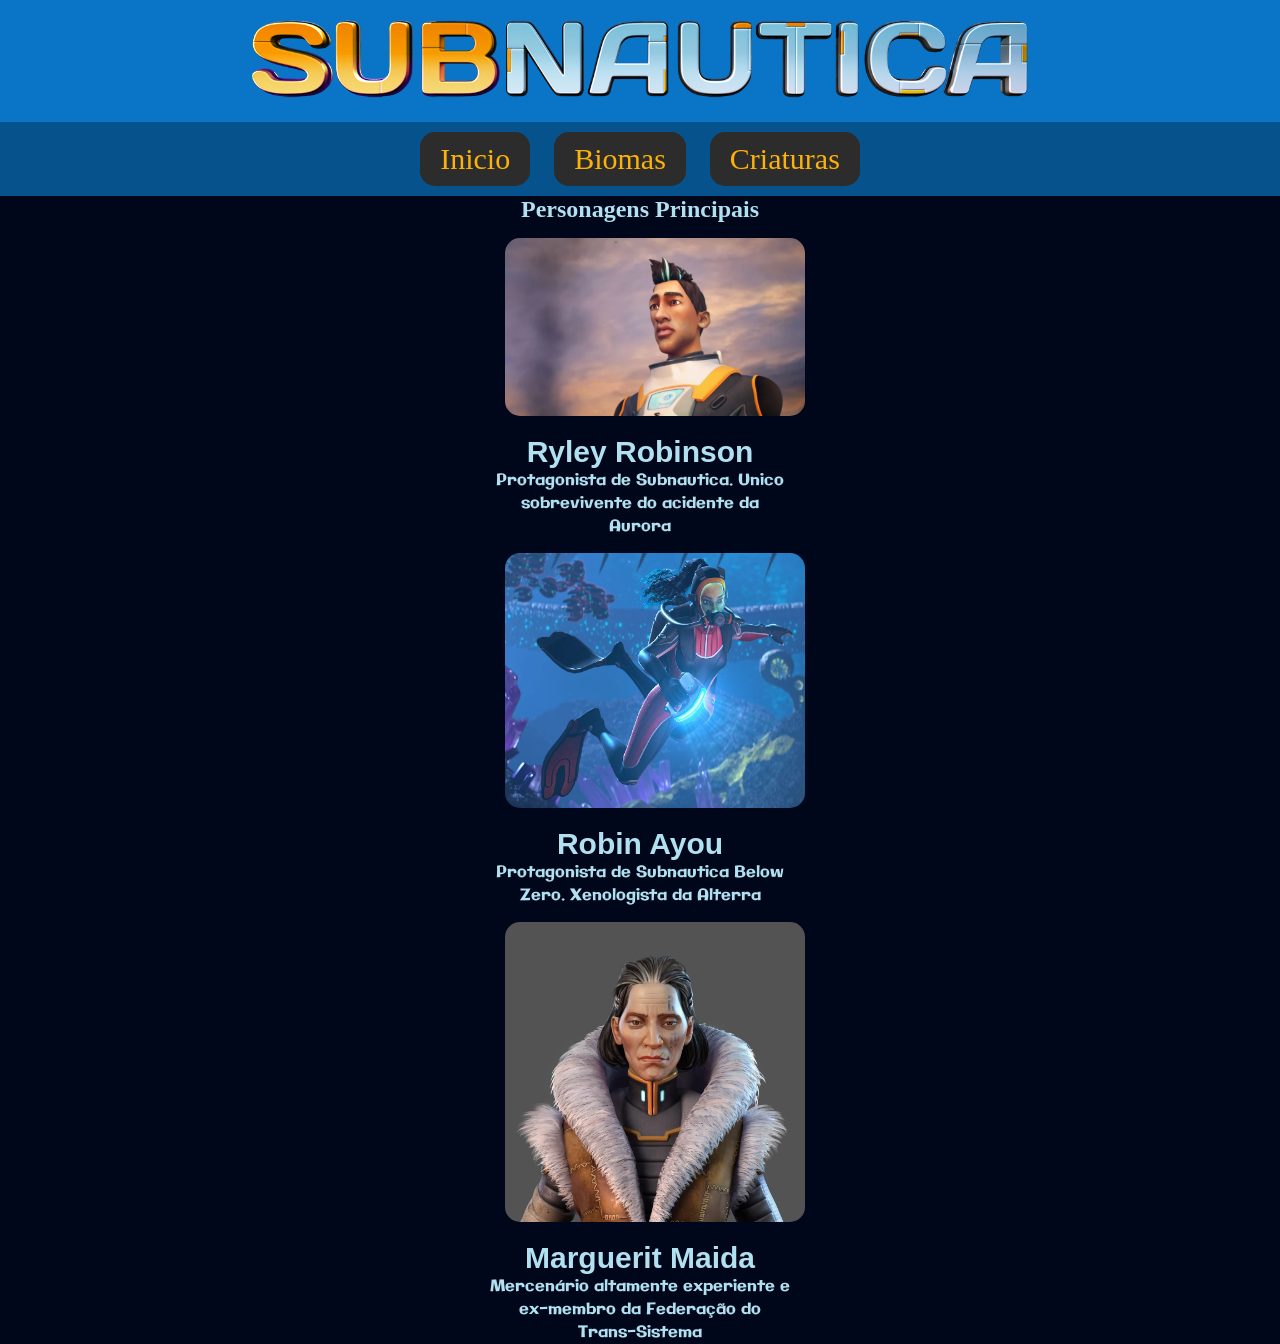
==== index.html @ 3dfc3569 "projeto_subnautica" ====
<!DOCTYPE html>
<html lang="en">
<head>
    <meta charset="UTF-8">
    <meta name="viewport" content="width=device-width, initial-scale=1.0">
    <title>Página de Inicio - Subnautica</title>
    <link rel="stylesheet" href="./style.css">
</head>
<body>
    <header> <!--Cabeçalho do Site-->
        <img src="./imagens/Subnautica_logo.png" alt="subnautica" width="800px">
    </header>
    <nav> <!--Menu de Navegação-->
        <a href="./index.html">Inicio</a>
        <a href="./biomas.html">Biomas</a>
        <a href="./criaturas.html">Criaturas</a>
    </nav>
    <main><!--Conteúdo Principal do Site-->
        <section id="personagens">
            <h2>Personagens Principais</h2>

            <article class="card"> <!--Card Ryley-->
                <img src="./imagens/Ryley_Robson.webp" alt="">
                <h3>Ryley Robinson</h3>
                <p>Protagonista de Subnautica. Unico sobrevivente do acidente da Aurora</p>
            </article>

            <article class="personagens"> <!--Card Robin Ayou-->
                <article class="card">
                    <img src="./imagens/Robin_ayou.webp" alt="">
                    <h3>Robin Ayou</h3>
                    <p>Protagonista de Subnautica Below Zero. Xenologista da Alterra </p>
            </article>
            
            <article class="personagens"> <!--Card Marguerit Maida-->
                <article class="card">
                    <img src="./imagens/marguerit_maida.webp" alt="">
                    <h3>Marguerit Maida</h3>
                    <p>Mercenário altamente experiente e ex-membro da Federação do Trans-Sistema </p>
            </article>
        </section>
    </main>
</body>
</html>
---- style.css ----
@import url('https://fonts.cdnfonts.com/css/mobitale-original');
@import url('https://fonts.googleapis.com/css2?family=Galindo&display=swap');

*{
    box-sizing: border-box;
    margin: 0%;
    padding: 0%;
}

/* Mudar as características de todo o contúdo do body */
body{
    text-align: center;
    background-color: rgb(0, 7, 27);
    color: rgb(177, 224, 241) ;
}

/* Mudar as características de todo conteúdo do header */
header{
    background-color: rgb(10, 117, 199);
    padding: 5px;
}   

h3{
    font-family: 'Mobitale Original', sans-serif;
    font-size: 30px;
}

p{
    font-family: "Galindo", sans-serif;
    font-weight: 400;
    font-style: normal;
}

/* Mudar as características de todo conteúdo dos links do nav */
nav a{
    color: rgb(253, 178, 9); /*Cor do texto*/
    text-decoration: none; /*Remove a linha inferior do link*/
    font-size: 30px; /*Muda o tamanho da fonte dos links do nav*/
    display: inline-block; /*Muda o formato*/
    background-color: rgb(44, 44, 44); /*Muda a cor de fundo as âncoras*/
    margin: 10px; /*Adiciona margem externa entre as âncoras*/
    padding: 10px 20px;/*Adiciona margem interna para as âncoras do nav*/
    border-radius: 15px;/*Arredonda as arestas das caixas das âncoras*/
}

nav a:hover{
    background-color: rgb(73, 111, 236);
}

nav{
    background-color: rgb(6, 82, 141);
}

.card{
    display: inline-block;
    width: 300px;
}

.card img{
    width: 100%;
    background-color: rgb(10, 117, 199);
    margin: 15px;
    border-radius: 15px;
}
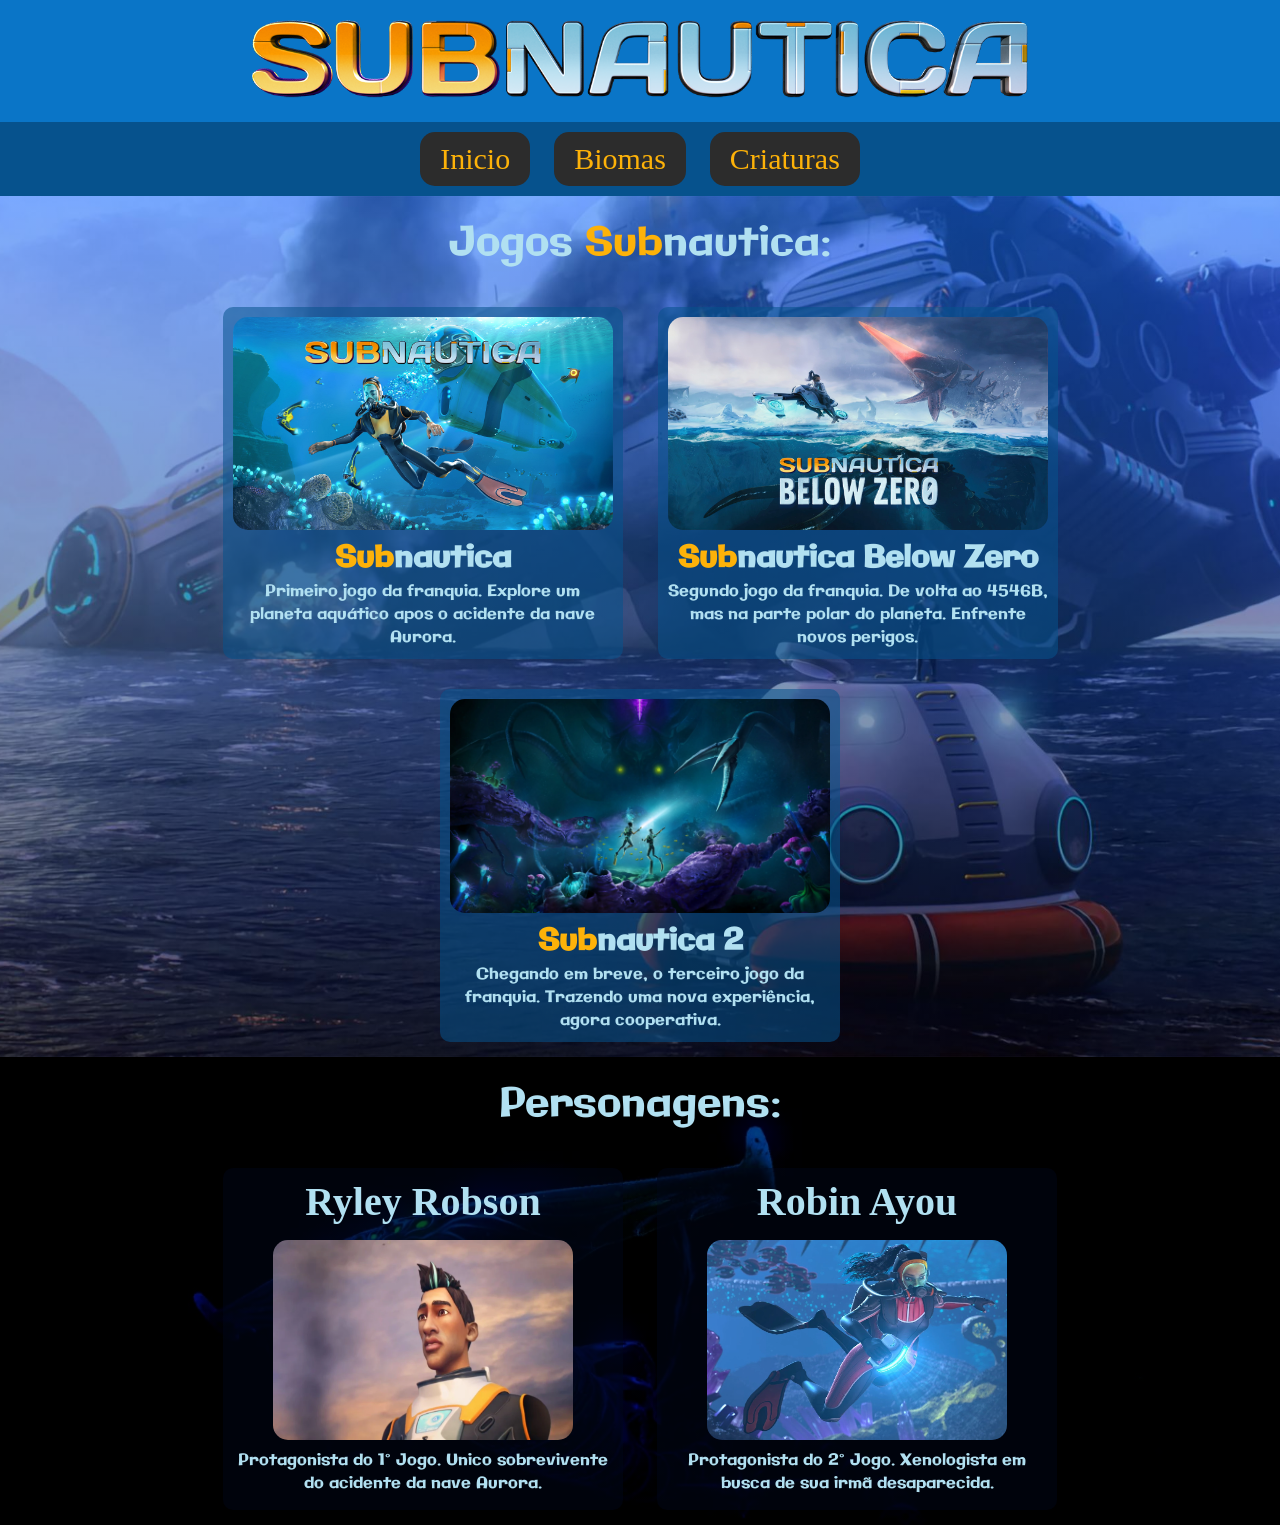
==== commit bd4bffe2: "Projeto_Subnautica)v1.0" ====
--- a/index.html
+++ b/index.html
@@ -16,27 +16,41 @@
         <a href="./criaturas.html">Criaturas</a>
     </nav>
     <main><!--Conteúdo Principal do Site-->
-        <section id="personagens">
-            <h2>Personagens Principais</h2>
+        <section id="jogos">
+            <h2>Jogos <span class="sub">Sub</span>nautica:</h2>
 
-            <article class="card"> <!--Card Ryley-->
-                <img src="./imagens/Ryley_Robson.webp" alt="">
-                <h3>Ryley Robinson</h3>
-                <p>Protagonista de Subnautica. Unico sobrevivente do acidente da Aurora</p>
+            <article class="card"> <!--Card Subnautica-->
+                <img src="./imagens/Subnautica.jfif" alt="Ryley">
+                <h3><span class="sub">Sub</span>nautica</h3>
+                <p>Primeiro jogo da franquia. Explore um planeta aquático apos o acidente da nave Aurora.</p>
             </article>
 
-            <article class="personagens"> <!--Card Robin Ayou-->
-                <article class="card">
-                    <img src="./imagens/Robin_ayou.webp" alt="">
-                    <h3>Robin Ayou</h3>
-                    <p>Protagonista de Subnautica Below Zero. Xenologista da Alterra </p>
+            <article class="card"> <!--Card Subnautica Below Zero-->
+                <img src="./imagens/Subnautica-Below-Zero.jpg" alt="below_zero">
+                <h3><span class="sub">Sub</span>nautica Below Zero</h3>
+                <p>Segundo jogo da franquia. De volta ao 4546B, mas na parte polar do planeta. Enfrente novos perigos.</p>
             </article>
             
-            <article class="personagens"> <!--Card Marguerit Maida-->
-                <article class="card">
-                    <img src="./imagens/marguerit_maida.webp" alt="">
-                    <h3>Marguerit Maida</h3>
-                    <p>Mercenário altamente experiente e ex-membro da Federação do Trans-Sistema </p>
+            <article class="card"> <!--Card Subnautica 2-->
+                <img src="./imagens/subnautica_2.webp" alt="subnautica_2">
+                <h3><span class="sub">Sub</span>nautica 2</h3>
+                <p>Chegando em breve, o terceiro jogo da franquia. Trazendo uma nova experiência, agora cooperativa.</p>
+            </article>
+        </section>
+
+        <section id="personagens"> <!--Seção de personagens-->
+            <h2>Personagens:</h2>
+            
+            <article class="protagonistas">
+                <h3>Ryley Robson</h3>
+                <img src="./imagens/Ryley_Robson.webp" alt="Ryley">
+                <p>Protagonista do 1° Jogo. Unico sobrevivente do acidente da nave Aurora.</p>
+            </article>
+
+            <article class="protagonistas">
+                <h3>Robin Ayou</h3>
+                <img src="./imagens/Robin_ayou.webp" alt="Robin">
+                <p>Protagonista do 2° Jogo. Xenologista em busca de sua irmã desaparecida.</p>
             </article>
         </section>
     </main>
--- a/style.css
+++ b/style.css
@@ -19,17 +19,6 @@
     background-color: rgb(10, 117, 199);
     padding: 5px;
 }   
-
-h3{
-    font-family: 'Mobitale Original', sans-serif;
-    font-size: 30px;
-}
-
-p{
-    font-family: "Galindo", sans-serif;
-    font-weight: 400;
-    font-style: normal;
-}
 
 /* Mudar as características de todo conteúdo dos links do nav */
 nav a{
@@ -53,12 +42,94 @@
 
 .card{
     display: inline-block;
-    width: 300px;
+    width: 400px;
+    margin: 15px;
+    padding: 10px;
+    background-color: rgba(6, 83, 141, 0.548);
+    border-radius: 10px;
 }
 
 .card img{
     width: 100%;
-    background-color: rgb(10, 117, 199);
+    height: 100%;
+    border-radius: 15px;
+}
+
+.card:hover{
+    transform: translateY(-20px);
+    transition: 0.5s;
+    background-color: rgb(0, 7, 27);
+}
+
+
+h2{
+    font-family: "Galindo", sans-serif;
+    font-weight: 400;
+    font-style: normal;
+    padding: 20px;
+    font-size: 40px;
+}
+
+#jogos h3{
+    font-size: 30px;
+}
+
+#jogos{
+    background-image: linear-gradient(rgba(0, 102, 255, 0.5), rgba(0, 0, 0, 0.5)), url(./imagens/subnautica_banner.jpg);
+    background-size: cover;
+    /*background-size: mexe no tamanho do plano de fundo/imagem | cover = esticar a imagem | contain = mantem o tamanho original*/
+    
+    background-repeat: no-repeat;
+    /*background-repeat: tira a repetição ou coloca repetição | no repeat = impede que a imagem se repita*/
+    
+    background-position: center;
+    /*background-position: altera a posição da minha imagem*/
+
+    font-family: "Galindo", sans-serif;
+    font-weight: 400;
+    font-style: normal;
+}
+
+.sub{
+    color: rgb(253, 178, 9);
+}
+
+.protagonistas{
+    display: inline-block;
+    width: 400px;
     margin: 15px;
+    padding: 10px;
+    background-image:;
+    border-radius: 10px;
+    background-color: rgba(0, 7, 27, 0.464);
+}
+
+.protagonistas img{
+    width: 300px;
+    height: 200px;
     border-radius: 15px;
+    margin-top: 15px;
+}
+
+.protagonistas h3{
+    font-size: 40px;
+}
+
+.protagonistas p{
+    font-family: "Galindo", sans-serif;
+    font-weight: 400;
+    font-style: normal;
+    margin: 5px;
+}
+
+.protagonistas:hover{
+    transform: translateY(-20px);
+    transition: 0.5s;
+    background-color: rgb(0, 0, 0);
+}
+
+#personagens{
+    background-image: linear-gradient(rgba(0, 0, 0, 0.5), rgba(0, 0, 0, 0.5)), url(./imagens/ghost2.webp);
+    background-repeat: no-repeat;
+    background-size: cover;
 }
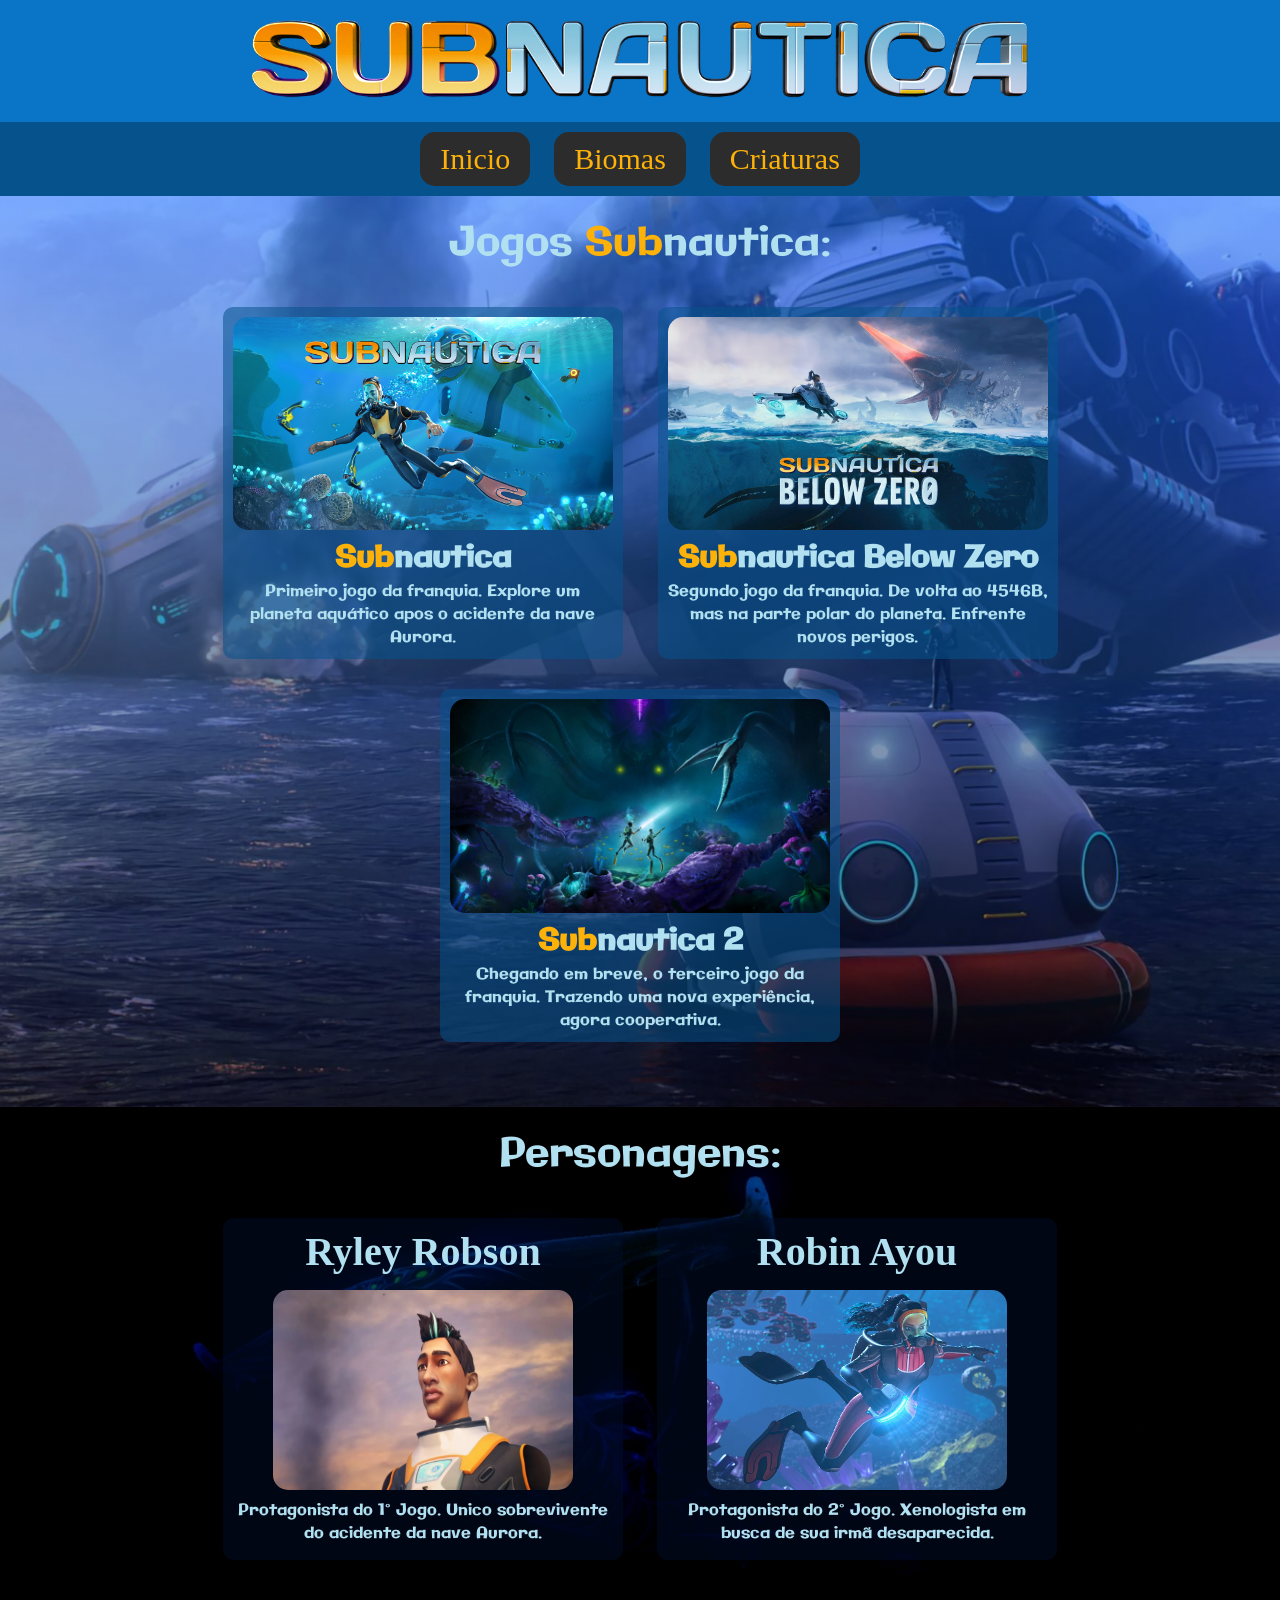
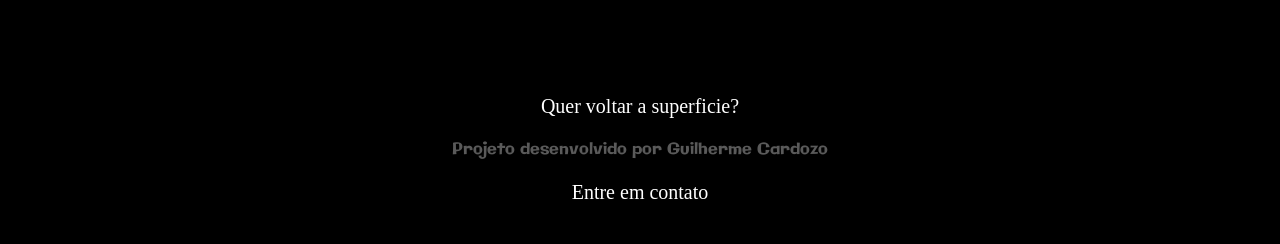
==== commit dc1a4489: "Projeto subnautica versão 2" ====
--- a/index.html
+++ b/index.html
@@ -1,13 +1,14 @@
 <!DOCTYPE html>
-<html lang="en">
+<html lang="pt-br">
 <head>
     <meta charset="UTF-8">
     <meta name="viewport" content="width=device-width, initial-scale=1.0">
+    <link rel="shortcut icon" href="./imagens/favicon.png">
     <title>Página de Inicio - Subnautica</title>
     <link rel="stylesheet" href="./style.css">
 </head>
 <body>
-    <header> <!--Cabeçalho do Site-->
+    <header id="header-index"> <!--Cabeçalho do Site-->
         <img src="./imagens/Subnautica_logo.png" alt="subnautica" width="800px">
     </header>
     <nav> <!--Menu de Navegação-->
@@ -54,5 +55,11 @@
             </article>
         </section>
     </main>
+
+    <footer>
+        <a href="#header-index">Quer voltar a superficie?</a>
+        <p>Projeto desenvolvido por Guilherme Cardozo</p>
+        <a href="https://guikardz0.github.io/Portifolio/" target="_blank">Entre em contato</a>
+    </footer>
 </body>
 </html>
--- a/style.css
+++ b/style.css
@@ -3,25 +3,33 @@
 
 *{
     box-sizing: border-box;
+    scroll-behavior: smooth;
     margin: 0%;
     padding: 0%;
 }
 
-/* Mudar as características de todo o contúdo do body */
-body{
+
+body{ /* onfigurações da caixa que engloba todo o conteúdo do site*/
     text-align: center;
     background-color: rgb(0, 7, 27);
-    color: rgb(177, 224, 241) ;
+    color: rgb(177, 224, 241);
 }
 
-/* Mudar as características de todo conteúdo do header */
-header{
+
+
+
+/*Configurações do cabeçalho da página*/
+
+
+
+
+header{ /* Configurações das características de todo conteúdo do header */
     background-color: rgb(10, 117, 199);
     padding: 5px;
 }   
 
-/* Mudar as características de todo conteúdo dos links do nav */
-nav a{
+
+nav a{ /* Configurações das características de todo conteúdo dos links do nav */
     color: rgb(253, 178, 9); /*Cor do texto*/
     text-decoration: none; /*Remove a linha inferior do link*/
     font-size: 30px; /*Muda o tamanho da fonte dos links do nav*/
@@ -32,15 +40,25 @@
     border-radius: 15px;/*Arredonda as arestas das caixas das âncoras*/
 }
 
-nav a:hover{
+nav a:hover{ /*Configurações de animação para quando o mouse está sobre os link do menu de navegação*/
     background-color: rgb(73, 111, 236);
+    transform:translateY(-5px);
+    transition: 0.5s;
 }
 
-nav{
+nav{ /*Configurações do menu de navegação do site*/
     background-color: rgb(6, 82, 141);
 }
 
-.card{
+
+
+
+/*CSS para a seção de Jogos*/
+
+
+
+
+.card{ /*Configurações das caixas que englobam os  cards de jogos*/
     display: inline-block;
     width: 400px;
     margin: 15px;
@@ -49,20 +67,20 @@
     border-radius: 10px;
 }
 
-.card img{
+.card img{ /*Configurações das imagens dos cards da seção jogos*/
     width: 100%;
     height: 100%;
     border-radius: 15px;
 }
 
-.card:hover{
+.card:hover{ /*Configurações da animação dos cards para quando o mouse está em cima*/
     transform: translateY(-20px);
     transition: 0.5s;
     background-color: rgb(0, 7, 27);
 }
 
 
-h2{
+#jogos h2{ /*Configurações do título da seção de jogos*/
     font-family: "Galindo", sans-serif;
     font-weight: 400;
     font-style: normal;
@@ -70,66 +88,107 @@
     font-size: 40px;
 }
 
-#jogos h3{
+#jogos{ /*Configurações da caixa que engloba toda a seção de jogos*/
+    background-image: linear-gradient(rgba(0, 102, 255, 0.5), rgba(0, 0, 0, 0.5)), url(./imagens/subnautica_banner.jpg);
+    background-size: cover;
+    background-repeat: no-repeat;
+    background-position: center;
+    font-family: "Galindo", sans-serif;
+    font-weight: 400;
+    font-style: normal;
+    padding-bottom: 50px;
+}
+
+#jogos h3{ /*Configurações do título da seção de jogos*/
     font-size: 30px;
 }
 
-#jogos{
-    background-image: linear-gradient(rgba(0, 102, 255, 0.5), rgba(0, 0, 0, 0.5)), url(./imagens/subnautica_banner.jpg);
+.sub{ /*Configurações para a parte amarela dos títulos ">sub<nautica"*/
+    color: rgb(253, 178, 9);
+}
+
+
+
+
+
+/*CSS para a seção de personagens*/
+
+
+
+
+
+#personagens{ /*Configurações da caixa que engloba toda a seção de personagens*/
+    background-image: linear-gradient(rgba(0, 0, 0, 0.5), rgba(0, 0, 0, 0.5)), url(./imagens/ghost2.webp);
+    background-repeat: no-repeat;
     background-size: cover;
-    /*background-size: mexe no tamanho do plano de fundo/imagem | cover = esticar a imagem | contain = mantem o tamanho original*/
-    
-    background-repeat: no-repeat;
-    /*background-repeat: tira a repetição ou coloca repetição | no repeat = impede que a imagem se repita*/
-    
-    background-position: center;
-    /*background-position: altera a posição da minha imagem*/
+}
 
+#personagens h2{ /*Configurações do título da seção de personagens*/
     font-family: "Galindo", sans-serif;
     font-weight: 400;
     font-style: normal;
+    padding: 20px;
+    font-size: 40px;
 }
 
-.sub{
-    color: rgb(253, 178, 9);
-}
-
-.protagonistas{
+.protagonistas{ /*Configurações dos cards dos personagens*/
     display: inline-block;
     width: 400px;
     margin: 15px;
     padding: 10px;
-    background-image:;
     border-radius: 10px;
-    background-color: rgba(0, 7, 27, 0.464);
+    background-color: rgba(1, 13, 45, 0.464);
 }
 
-.protagonistas img{
+.protagonistas img{ /*Configurações das imagens da seção de personagens*/
     width: 300px;
     height: 200px;
     border-radius: 15px;
     margin-top: 15px;
 }
 
-.protagonistas h3{
+.protagonistas h3{ /*Configurações dos nomes dos personagens*/
     font-size: 40px;
 }
 
-.protagonistas p{
+.protagonistas p{ /*Configurações das descrições dos personagens*/
     font-family: "Galindo", sans-serif;
     font-weight: 400;
     font-style: normal;
     margin: 5px;
 }
 
-.protagonistas:hover{
+.protagonistas:hover{ /*Configurações de animação para quando o mouse está em cima dos cards*/
     transform: translateY(-20px);
     transition: 0.5s;
     background-color: rgb(0, 0, 0);
 }
 
-#personagens{
-    background-image: linear-gradient(rgba(0, 0, 0, 0.5), rgba(0, 0, 0, 0.5)), url(./imagens/ghost2.webp);
-    background-repeat: no-repeat;
-    background-size: cover;
+
+
+
+/*CSS para o footer*/
+
+
+
+
+footer{ /*Configurações da caixa que engloba todo o footer*/
+    background-color: black;
+    padding: 100px 0px 20px 0px;
+    display: flex;
+    justify-content: center;
+    align-items: center;
+    flex-direction: column;
+}
+
+footer p{ /*Configurações do parágrafo do footer*/
+    font-family: "Galindo", sans-serif;
+    color: rgb(90, 90, 90);
+}
+
+footer a{ /*Configurações do link no footer*/
+    color: white;
+    text-decoration: none;
+    font-size: 20px;
+    padding: 20px;
 }
